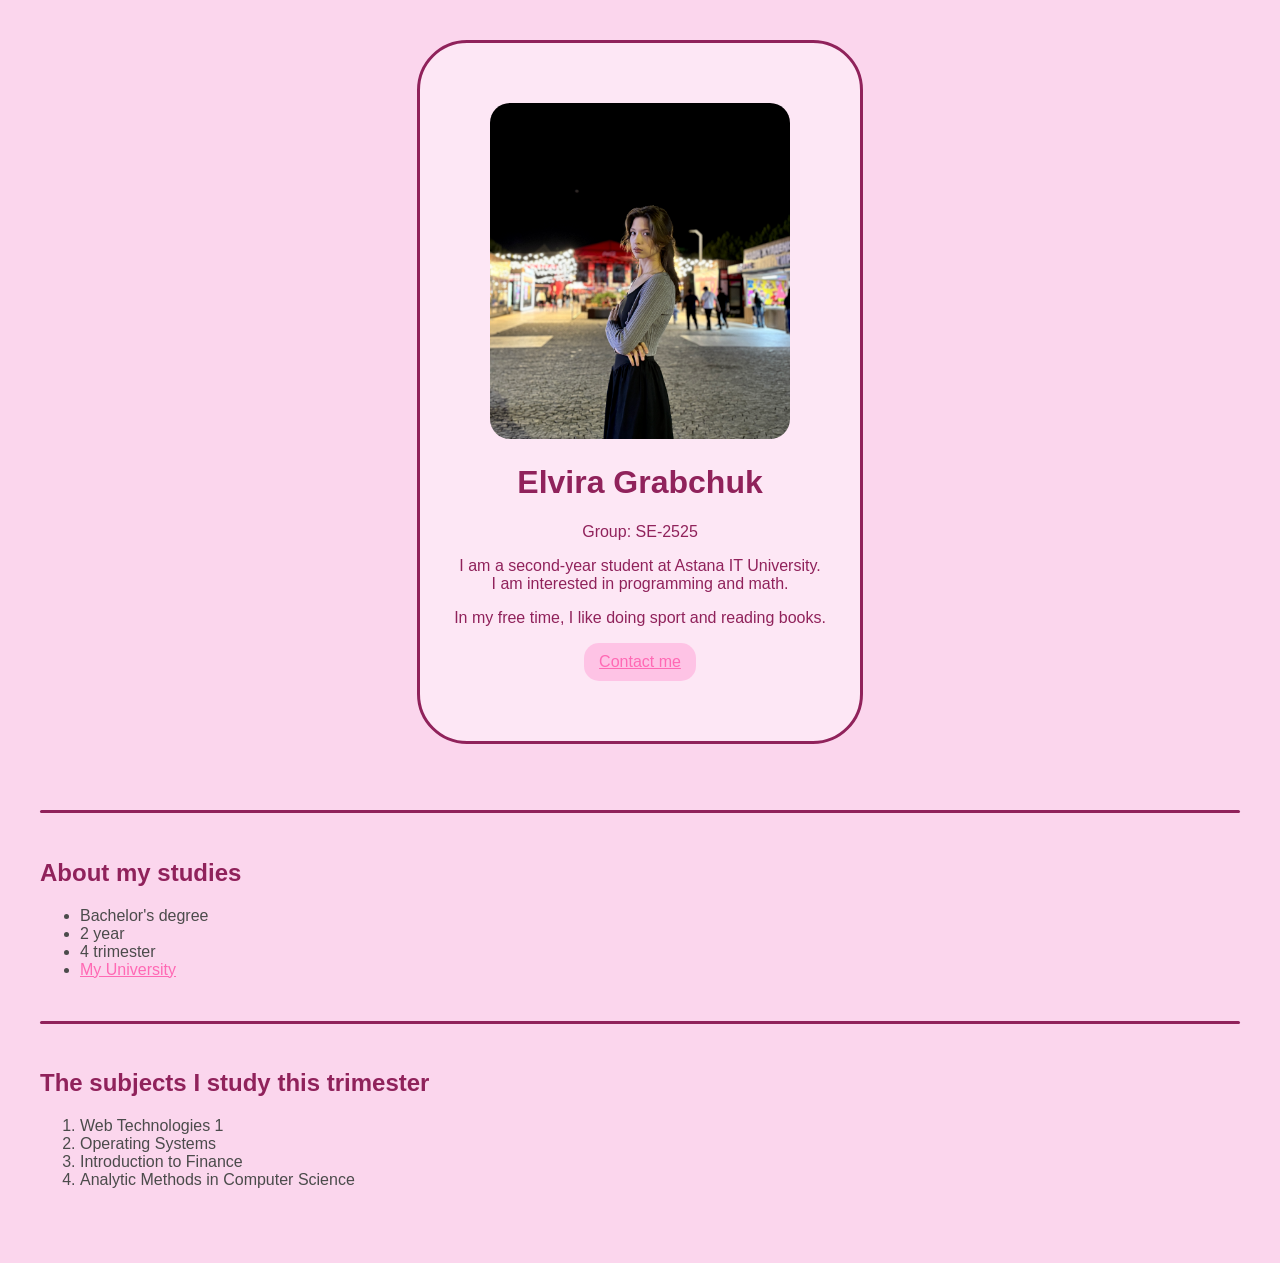
==== index.html @ 26e07cfd "Add files via upload" ====
<!DOCTYPE html>
<html lang="en">
<head>
    <meta charset="UTF-8">
    <meta name="viewpoint" content="width=device-width, initial-scale=1.0">
    <link rel="stylesheet" href="styles.css">
    <title>Elvira Grabchuk</title>
</head>
<body>
    <div class="profile-card" id="profile">
        <img src="images/IMG_6228.jpg" alt="Elvira Grabchuk" width="300">
        <h1>Elvira Grabchuk</h1>
        <p>Group: SE-2525</p>
        <p>I am a second-year student at Astana IT University.<br>
            I am interested in programming and math. 
        </p>
        <p>In my free time, I like doing sport and reading books.
        </p>
        <a href="https://t.me/Elvira_Grabchuk" 
            class="button"
            target="_blank">
            Contact me
        </a>
    </div>
    <br><hr><br>
    <h2>About my studies</h2>   
        <ul>
            <li>Bachelor's degree</li>
            <li>2 year</li>
            <li>4 trimester</li>
            <li><a href="https://astanait.edu.kz/en"
                target="_blank">
                My University
            </a></li>
        </ul><br>
    <hr><br>
    <h2>The subjects I study this trimester</h2>
    <ol>
        <li>Web Technologies 1</li>
        <li>Operating Systems</li>
        <li>Introduction to Finance</li>
        <li>Analytic Methods in Computer Science</li>
    </ol><br>
</body>
</html>
---- styles.css ----
h1{
    font-size: 32px;
}
h2{
    font-size: 24px;
}
body{
    background-color: rgb(251, 214, 237);
    font-family: "Gill Sans", sans-serif;
    color: rgb(144, 34, 91);
    margin: 40px;
}
ol, ul{
    color:rgb(75, 75, 75);
}
.profile-card{
    max-width: 400px;
    margin: 40px auto;
    padding: 20px;
    padding-top: 60px;
    padding-bottom: 60px;
    border: 3px solid;
    border-radius: 50px;
    text-align: center;
}
img{
    max-width: 100%;
    border-radius: 20px;
}
#profile{
    background-color: rgba(255, 255, 255, 0.399);
}
a{
    color:hotpink;
}
a:hover{
    color:deeppink;
    text-decoration: underline;
}
.button{
    display: inline-block;
    padding: 10px 15px;
    background-color: rgba(255, 168, 217, 0.558);
    border: 0px;
    border-radius: 15px;
}
hr{
    height: 3px;
    background-color: rgb(144, 34, 91);
    border: 0px;
    border-radius: 3px;
}
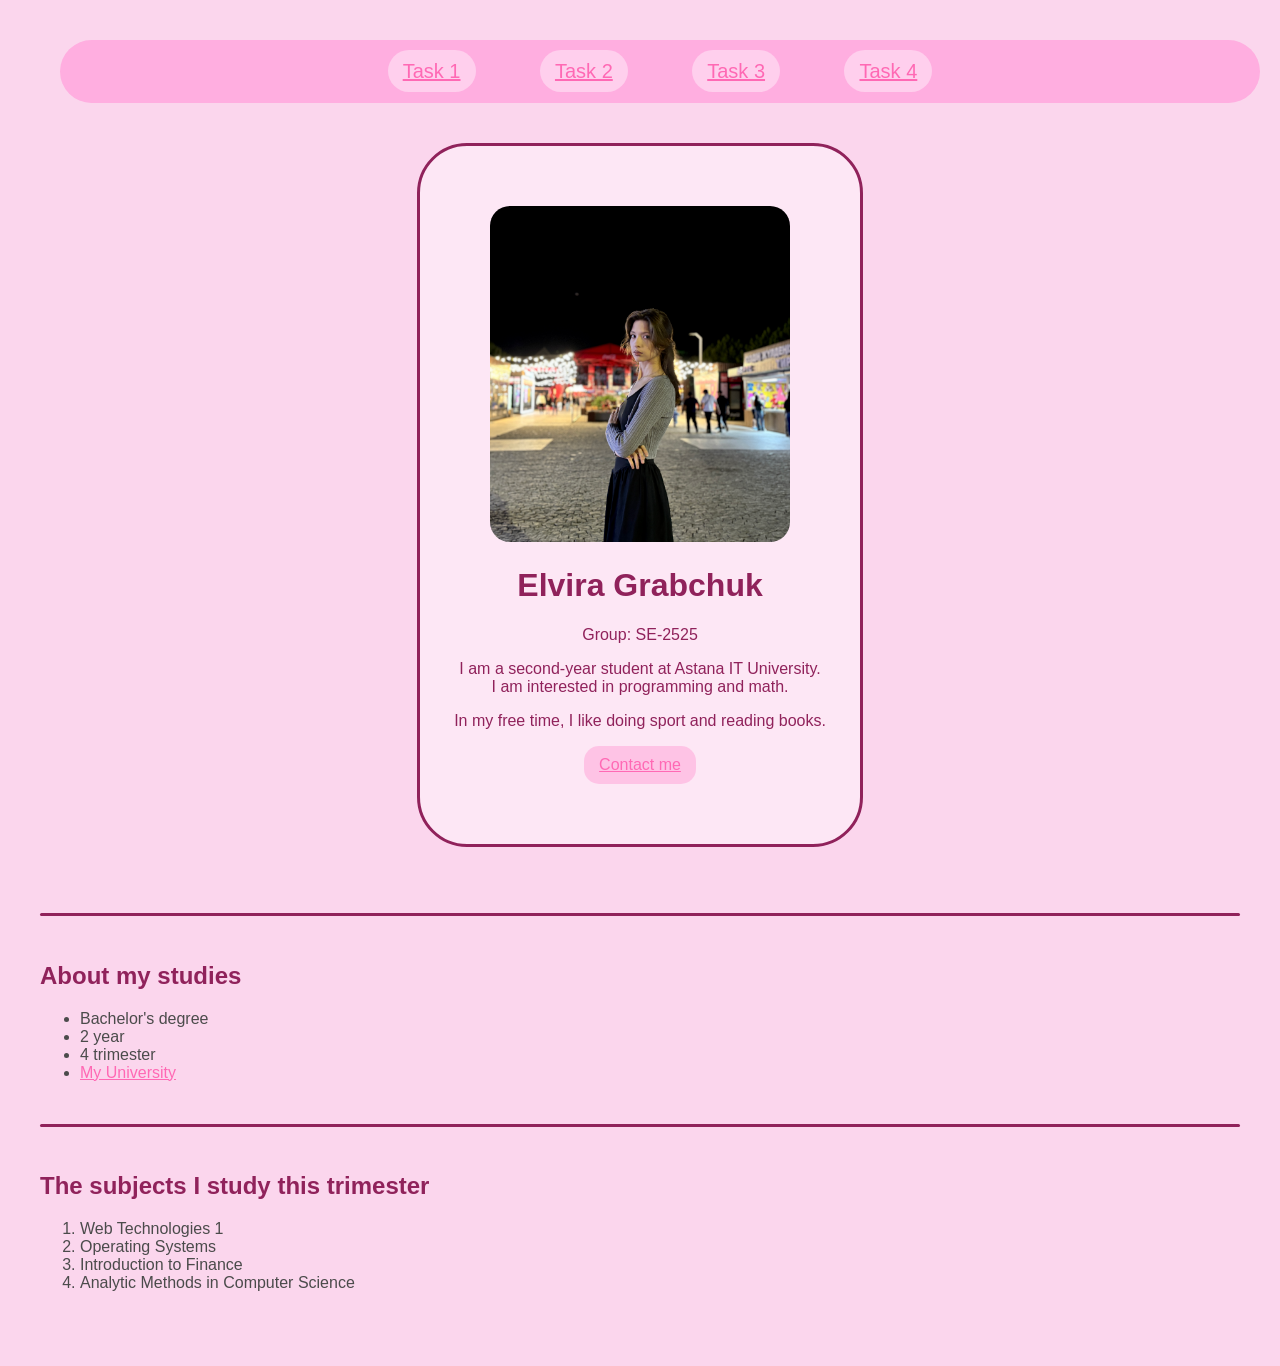
==== commit ad8da768: "Add files via upload" ====
--- a/index.html
+++ b/index.html
@@ -7,6 +7,12 @@
     <title>Elvira Grabchuk</title>
 </head>
 <body>
+    <div class="topnav">
+           <a href="index.html" target="_blank">Task 1</a>
+           <a href="task2.html" target="_self">Task 2</a>
+           <a href="exercise1/index.html" target="_blank">Task 3</a>
+           <a href="task4.html" target="_blank">Task 4</a>
+        </div>
     <div class="profile-card" id="profile">
         <img src="images/IMG_6228.jpg" alt="Elvira Grabchuk" width="300">
         <h1>Elvira Grabchuk</h1>
--- a/styles.css
+++ b/styles.css
@@ -1,3 +1,25 @@
+.topnav{
+        width: 100%;
+
+    padding: 20px;
+    border-radius: 50px;
+    box-sizing: border-box;
+    background-color: rgb(255, 174, 224);
+    margin: 20px;
+    text-align: center;
+}
+.topnav a{
+    padding: 10px;
+    padding-left: 15px;
+    padding-right: 15px;
+    border-radius: 30px;
+    margin: 30px;
+    background-color: rgb(255, 207, 237);
+    font-size: 20px;
+    font-weight: 500;
+}
+
+
 h1{
     font-size: 32px;
 }
